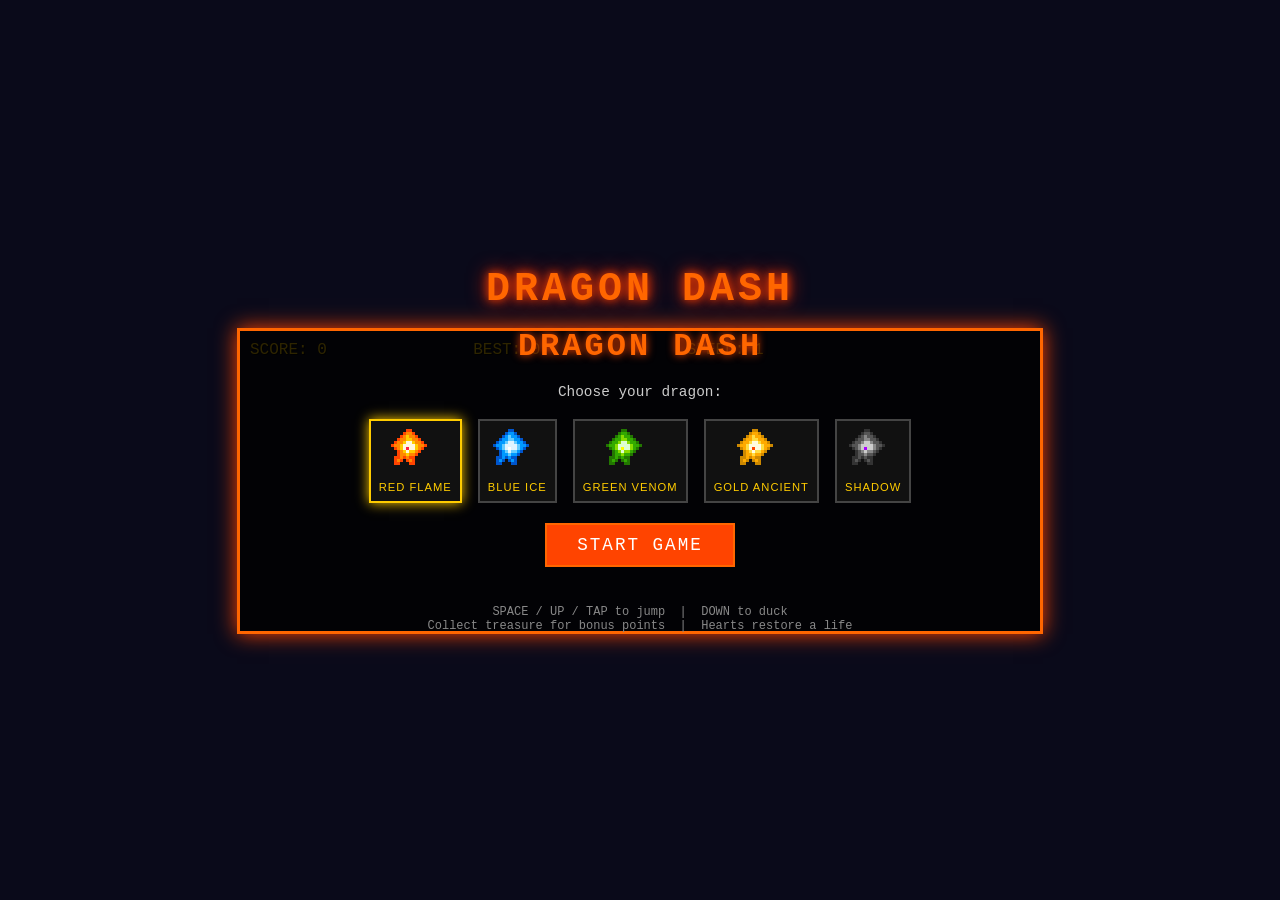
==== side-scroll-dragon/index.html @ c9e6310c "renaming to dragon" ====
<!DOCTYPE html>
<html lang="en">
<head>
  <meta charset="UTF-8">
  <meta name="viewport" content="width=device-width, initial-scale=1.0">
  <title>Dragon Dash</title>
  <style>
    * { margin: 0; padding: 0; box-sizing: border-box; }
    body {
      background: #0a0a1a;
      display: flex;
      flex-direction: column;
      align-items: center;
      justify-content: center;
      min-height: 100vh;
      font-family: 'Courier New', monospace;
      color: #fff;
    }
    h1 {
      font-size: 2.5rem;
      color: #ff6600;
      text-shadow: 0 0 10px #ff4400, 0 0 20px #ff2200;
      margin-bottom: 1rem;
      letter-spacing: 4px;
    }
    #game-container {
      position: relative;
      border: 3px solid #ff6600;
      box-shadow: 0 0 20px #ff4400;
    }
    canvas {
      display: block;
      image-rendering: pixelated;
    }
    #ui {
      position: absolute;
      top: 10px;
      left: 10px;
      right: 10px;
      display: flex;
      justify-content: space-between;
      font-size: 1rem;
      color: #ffcc00;
      text-shadow: 1px 1px 0 #000;
      pointer-events: none;
    }
    #overlay {
      position: absolute;
      top: 0; left: 0; right: 0; bottom: 0;
      background: rgba(0,0,0,0.82);
      display: flex;
      flex-direction: column;
      align-items: center;
      justify-content: center;
      gap: 1.2rem;
    }
    #overlay h2 {
      font-size: 2rem;
      color: #ff6600;
      text-shadow: 0 0 8px #ff4400;
      letter-spacing: 3px;
    }
    #overlay p { color: #ccc; font-size: 0.9rem; }
    .avatar-grid {
      display: flex;
      gap: 1rem;
      flex-wrap: wrap;
      justify-content: center;
    }
    .avatar-btn {
      background: #111;
      border: 2px solid #444;
      padding: 8px;
      cursor: pointer;
      transition: border-color 0.15s, box-shadow 0.15s;
      display: flex;
      flex-direction: column;
      align-items: center;
      gap: 4px;
    }
    .avatar-btn:hover { border-color: #ff6600; box-shadow: 0 0 8px #ff4400; }
    .avatar-btn.selected { border-color: #ffcc00; box-shadow: 0 0 12px #ffcc00; }
    .avatar-btn canvas { image-rendering: pixelated; }
    .avatar-btn span { color: #ffcc00; font-size: 0.7rem; letter-spacing: 1px; }
    #start-btn {
      background: #ff4400;
      border: 2px solid #ff6600;
      color: #fff;
      padding: 10px 30px;
      font-family: inherit;
      font-size: 1.1rem;
      letter-spacing: 2px;
      cursor: pointer;
      text-transform: uppercase;
      transition: background 0.15s, box-shadow 0.15s;
    }
    #start-btn:hover { background: #ff6600; box-shadow: 0 0 10px #ff4400; }
    #score-display {
      color: #aaa;
      font-size: 0.85rem;
    }
    #instructions {
      color: #888;
      font-size: 0.75rem;
      text-align: center;
    }
  </style>
</head>
<body>
  <h1>DRAGON DASH</h1>
  <div id="game-container">
    <canvas id="gameCanvas" width="800" height="300"></canvas>
    <div id="ui">
      <span id="score-ui">SCORE: 0</span>
      <span id="hi-score-ui">BEST: 0</span>
      <span id="speed-ui">SPEED: 1</span>
      <span style="min-width:120px"></span>
    </div>
    <div id="overlay">
      <h2>DRAGON DASH</h2>
      <p>Choose your dragon:</p>
      <div class="avatar-grid" id="avatar-grid"></div>
      <button id="start-btn">START GAME</button>
      <div id="score-display"></div>
      <div id="instructions">SPACE / UP / TAP to jump &nbsp;|&nbsp; DOWN to duck<br>Collect treasure for bonus points &nbsp;|&nbsp; Hearts restore a life</div>
    </div>
  </div>

  <script src="game.js"></script>
</body>
</html>
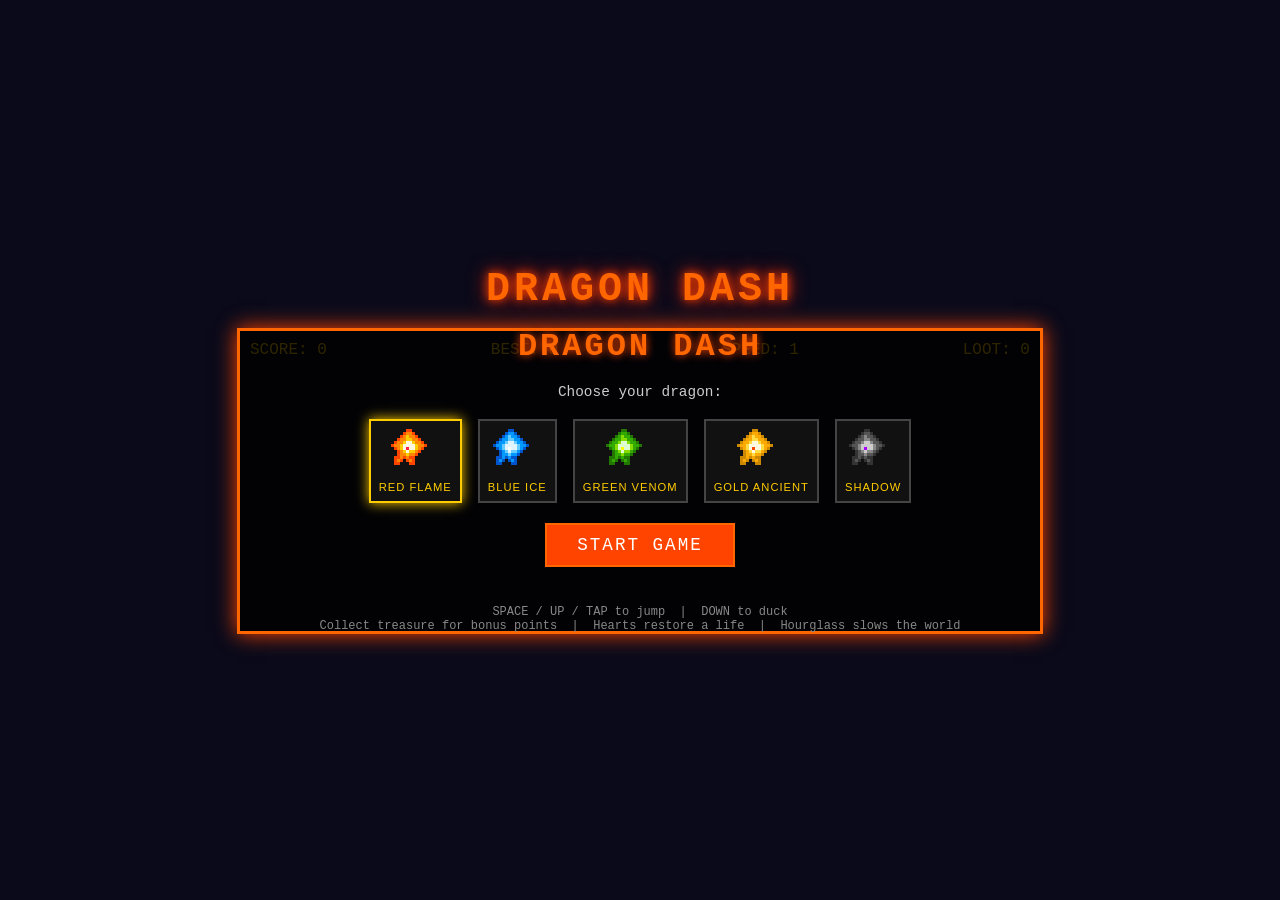
==== commit 63b9e661: "dragon new features treasures slowdown more lives" ====
--- a/side-scroll-dragon/index.html
+++ b/side-scroll-dragon/index.html
@@ -114,7 +114,7 @@
       <span id="score-ui">SCORE: 0</span>
       <span id="hi-score-ui">BEST: 0</span>
       <span id="speed-ui">SPEED: 1</span>
-      <span style="min-width:120px"></span>
+      <span id="treasure-ui">LOOT: 0</span>
     </div>
     <div id="overlay">
       <h2>DRAGON DASH</h2>
@@ -122,7 +122,7 @@
       <div class="avatar-grid" id="avatar-grid"></div>
       <button id="start-btn">START GAME</button>
       <div id="score-display"></div>
-      <div id="instructions">SPACE / UP / TAP to jump &nbsp;|&nbsp; DOWN to duck<br>Collect treasure for bonus points &nbsp;|&nbsp; Hearts restore a life</div>
+      <div id="instructions">SPACE / UP / TAP to jump &nbsp;|&nbsp; DOWN to duck<br>Collect treasure for bonus points &nbsp;|&nbsp; Hearts restore a life &nbsp;|&nbsp; Hourglass slows the world</div>
     </div>
   </div>
 
